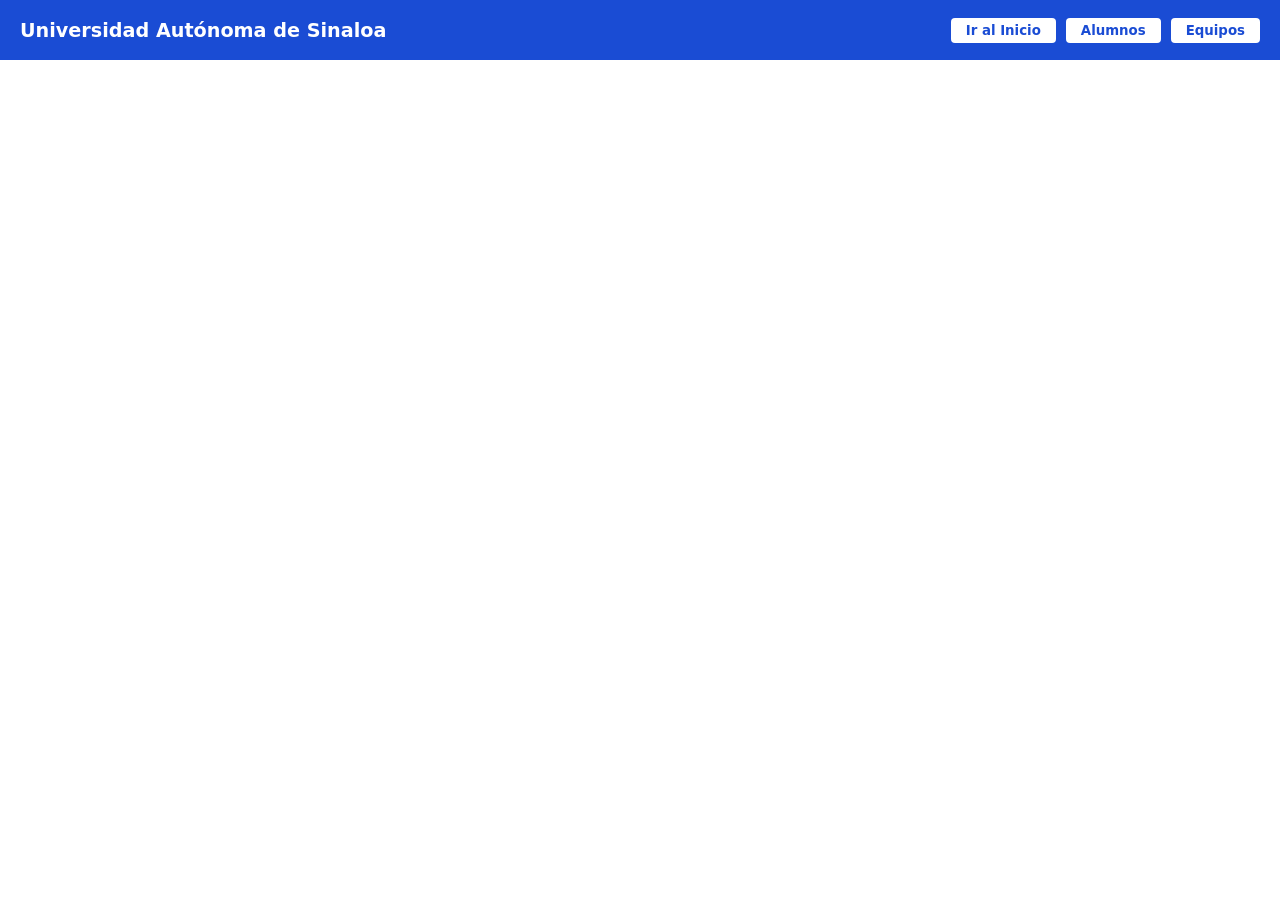
==== prestamos.html @ 99352b66 "Add files via upload" ====
<!DOCTYPE html>
<html lang="es">
<head>
    <meta charset="UTF-8">
    <meta name="viewport" content="width=device-width, initial-scale=1.0">
    <title>UAS - Gestión</title>
    <link rel="stylesheet" href="style.css">
</head>
<body>
  
    <nav>
        <h1>Universidad Autónoma de Sinaloa</h1>
     
        <div class="botones">
          <button onclick="window.location.href='index.html'">
    Ir al Inicio
</button>
            
          <button onclick="window.location.href='Alumnos.html'">
                Alumnos
            </button>

            <button onclick="window.location.href='equipos.html'">
                Equipos
            </button>
           
        </div>
    </nav>

</body>
</html>
---- style.css ----
* {
            padding: 0;
            margin: 0;
            box-sizing: border-box; 
            font-family:system-ui, -apple-system, BlinkMacSystemFont, 'Segoe UI', Roboto, Oxygen, Ubuntu, Cantarell, 'Open Sans', 'Helvetica Neue', sans-serif;
        }

        nav {
            background-color: rgb(26, 76, 212);
            height: 60px;
            display: flex;
            align-items: center; 
            justify-content: space-between; 
            padding: 0 20px;
        }

        .botones {
            display: flex;
            gap: 10px; 
        }

        h1 {
            color: white;
            font-size: 1.2rem;
            font-weight: 900;
        }

        button {
            padding: 5px 15px;
            cursor: pointer;
            border-radius: 4px;
            border: none;
            background-color: white;
            color: rgb(26, 76, 212);
            font-weight: bold;
            transition: 0.3s;
        }

        button:hover {
            background-color: #e0e0e0;
        }
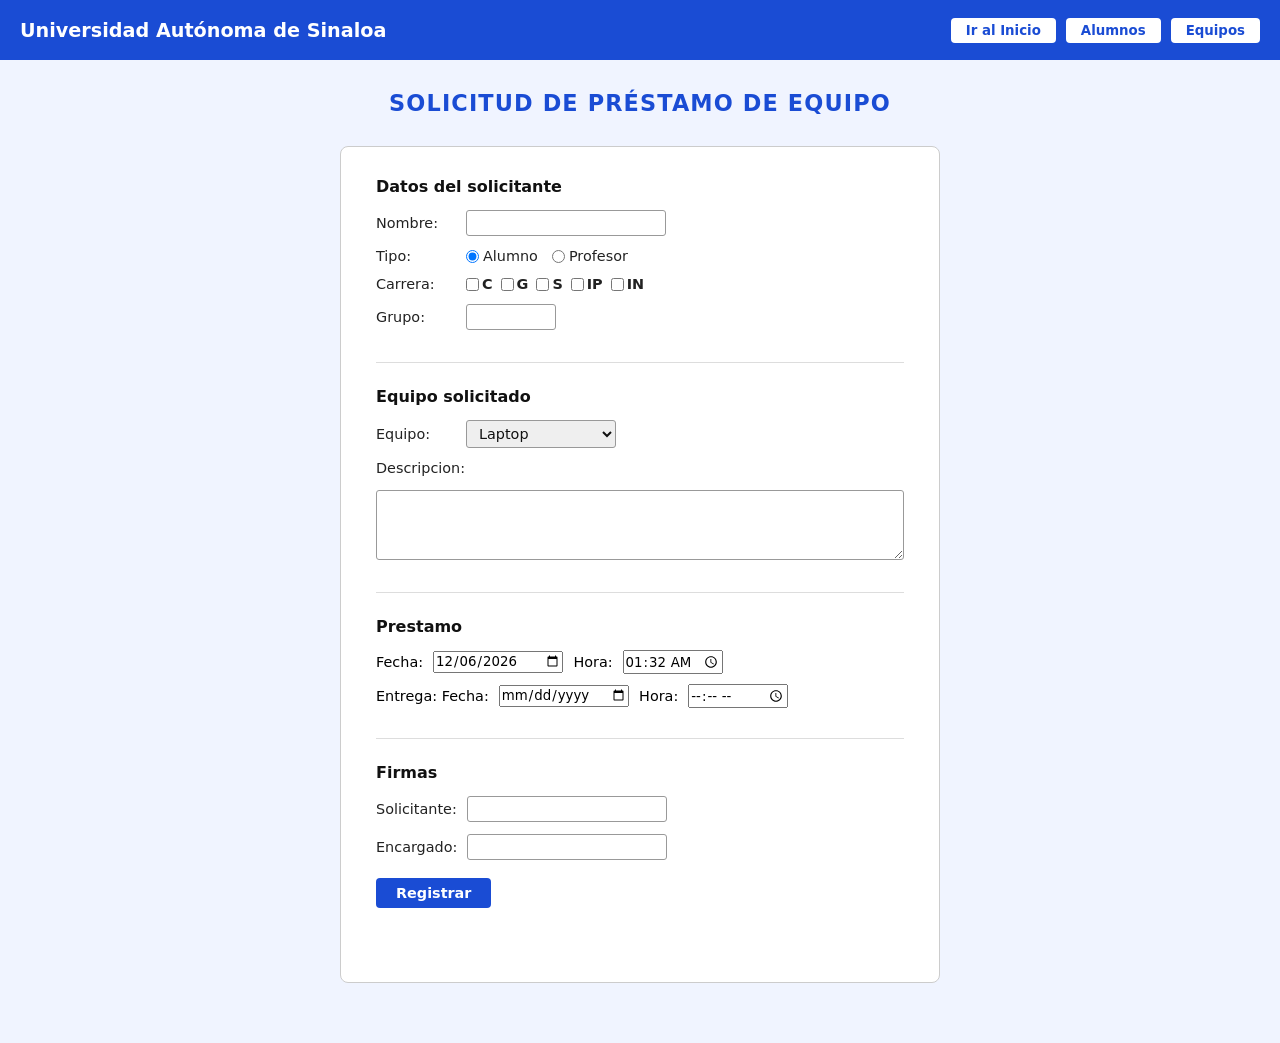
==== commit ea9b8da7: "Add files via upload" ====
--- a/prestamos.html
+++ b/prestamos.html
@@ -1,31 +1,332 @@
-<!DOCTYPE html>
-<html lang="es">
-<head>
-    <meta charset="UTF-8">
-    <meta name="viewport" content="width=device-width, initial-scale=1.0">
-    <title>UAS - Gestión</title>
-    <link rel="stylesheet" href="style.css">
-</head>
-<body>
-  
-    <nav>
-        <h1>Universidad Autónoma de Sinaloa</h1>
-     
-        <div class="botones">
-          <button onclick="window.location.href='index.html'">
-    Ir al Inicio
-</button>
-            
-          <button onclick="window.location.href='Alumnos.html'">
-                Alumnos
-            </button>
-
-            <button onclick="window.location.href='equipos.html'">
-                Equipos
-            </button>
-           
-        </div>
-    </nav>
-
-</body>
-</html>+<!DOCTYPE html>
+<html lang="es">
+<head>
+    <meta charset="UTF-8">
+    <meta name="viewport" content="width=device-width, initial-scale=1.0">
+    <title>UAS - Préstamo de Equipo</title>
+    <link rel="stylesheet" href="style.css">
+    <style>
+        body {
+            background: #f0f4ff;
+        }
+
+        .page-title {
+            text-align: center;
+            padding: 30px 0 10px;
+            font-size: 1.4rem;
+            font-weight: 900;
+            color: rgb(26, 76, 212);
+            letter-spacing: 0.05em;
+            text-transform: uppercase;
+        }
+
+        .form-container {
+            max-width: 600px;
+            margin: 20px auto 60px;
+            background: white;
+            border: 1px solid #ccc;
+            border-radius: 8px;
+            padding: 30px 35px;
+        }
+
+        .section {
+            margin-bottom: 24px;
+            padding-bottom: 20px;
+            border-bottom: 1px solid #ddd;
+        }
+
+        .section:last-of-type {
+            border-bottom: none;
+        }
+
+        .section h2 {
+            font-size: 1rem;
+            font-weight: 800;
+            color: #111;
+            margin-bottom: 14px;
+        }
+
+        .field {
+            display: flex;
+            align-items: center;
+            gap: 10px;
+            margin-bottom: 12px;
+            flex-wrap: wrap;
+        }
+
+        .field label {
+            font-size: 0.9rem;
+            color: #222;
+            min-width: 80px;
+        }
+
+        .field input[type="text"],
+        .field select {
+            border: 1px solid #999;
+            border-radius: 3px;
+            padding: 4px 8px;
+            font-size: 0.9rem;
+            font-family: inherit;
+            color: #111;
+        }
+
+        .field input[type="text"] { width: 200px; }
+        .field select { width: 150px; }
+
+        .field textarea {
+            width: 100%;
+            height: 70px;
+            resize: vertical;
+            margin-top: 4px;
+            border: 1px solid #999;
+            border-radius: 3px;
+            padding: 6px 8px;
+            font-size: 0.9rem;
+            font-family: inherit;
+        }
+
+        .field input[type="date"],
+        .field input[type="time"] {
+            border: 1px solid #999;
+            border-radius: 3px;
+            padding: 4px 8px;
+            font-size: 0.9rem;
+            font-family: inherit;
+        }
+
+        .carrera-row {
+            display: flex;
+            align-items: center;
+            gap: 8px;
+            flex-wrap: wrap;
+            font-size: 0.9rem;
+        }
+
+        .carrera-row label {
+            display: flex;
+            align-items: center;
+            gap: 3px;
+            min-width: auto;
+            font-weight: 600;
+        }
+
+        .radio-row {
+            display: flex;
+            align-items: center;
+            gap: 14px;
+            font-size: 0.9rem;
+        }
+
+        .radio-row label {
+            display: flex;
+            align-items: center;
+            gap: 4px;
+            min-width: auto;
+        }
+
+        .fecha-row {
+            display: flex;
+            align-items: center;
+            gap: 10px;
+            margin-bottom: 10px;
+            font-size: 0.9rem;
+            flex-wrap: wrap;
+        }
+
+        .btn-registrar {
+            background-color: rgb(26, 76, 212);
+            color: white;
+            border: none;
+            padding: 7px 20px;
+            border-radius: 4px;
+            font-size: 0.9rem;
+            font-weight: 700;
+            cursor: pointer;
+            transition: 0.2s;
+            margin-top: 6px;
+        }
+
+        .btn-registrar:hover {
+            background-color: rgb(18, 55, 160);
+        }
+
+        #toast {
+            display: none;
+            position: fixed;
+            bottom: 24px;
+            right: 24px;
+            background: rgb(26, 76, 212);
+            color: white;
+            padding: 10px 20px;
+            border-radius: 6px;
+            font-size: 0.88rem;
+            font-weight: 600;
+            box-shadow: 0 3px 12px rgba(0,0,0,0.2);
+        }
+    </style>
+</head>
+<body>
+
+    <nav>
+        <h1>Universidad Autónoma de Sinaloa</h1>
+        <div class="botones">
+            <button onclick="window.location.href='index.html'">Ir al Inicio</button>
+            <button onclick="window.location.href='Alumnos.html'">Alumnos</button>
+            <button onclick="window.location.href='equipos.html'">Equipos</button>
+        </div>
+    </nav>
+
+    <p class="page-title">Solicitud de Préstamo de Equipo</p>
+
+    <div class="form-container">
+
+        <!-- Datos del solicitante -->
+        <div class="section">
+            <h2>Datos del solicitante</h2>
+
+            <div class="field">
+                <label>Nombre:</label>
+                <input type="text" id="nombre">
+            </div>
+
+            <div class="field">
+                <label>Tipo:</label>
+                <div class="radio-row">
+                    <label><input type="radio" name="tipo" value="Alumno" checked> Alumno</label>
+                    <label><input type="radio" name="tipo" value="Profesor"> Profesor</label>
+                </div>
+            </div>
+
+            <div class="field">
+                <label>Carrera:</label>
+                <div class="carrera-row">
+                    <label><input type="checkbox" name="carrera" value="C"> C</label>
+                    <label><input type="checkbox" name="carrera" value="G"> G</label>
+                    <label><input type="checkbox" name="carrera" value="S"> S</label>
+                    <label><input type="checkbox" name="carrera" value="IP"> IP</label>
+                    <label><input type="checkbox" name="carrera" value="IN"> IN</label>
+                </div>
+            </div>
+
+            <div class="field">
+                <label>Grupo:</label>
+                <input type="text" id="grupo" style="width:90px;" maxlength="5">
+            </div>
+        </div>
+
+        <!-- Equipo solicitado -->
+        <div class="section">
+            <h2>Equipo solicitado</h2>
+
+            <div class="field">
+                <label>Equipo:</label>
+                <select id="equipo">
+                    <option>Laptop</option>
+                    <option>Cañón / Proyector</option>
+                    <option>Cable HDMI</option>
+                    <option>Extension</option>
+                    <option>Tablet</option>
+                    <option>Otro</option>
+                </select>
+            </div>
+
+            <div class="field" style="flex-direction:column; align-items:flex-start;">
+                <label>Descripcion:</label>
+                <textarea id="descripcion"></textarea>
+            </div>
+        </div>
+
+        <!-- Prestamo -->
+        <div class="section">
+            <h2>Prestamo</h2>
+
+            <div class="fecha-row">
+                <label>Fecha:</label>
+                <input type="date" id="fecha-prestamo">
+                <label>Hora:</label>
+                <input type="time" id="hora-prestamo">
+            </div>
+
+            <div class="fecha-row">
+                <label>Entrega: Fecha:</label>
+                <input type="date" id="fecha-entrega">
+                <label>Hora:</label>
+                <input type="time" id="hora-entrega">
+            </div>
+        </div>
+
+        <!-- Firmas -->
+        <div class="section">
+            <h2>Firmas</h2>
+
+            <div class="field">
+                <label>Solicitante:</label>
+                <input type="text" id="firma-solicitante">
+            </div>
+
+            <div class="field">
+                <label>Encargado:</label>
+                <input type="text" id="firma-encargado">
+            </div>
+
+            <button class="btn-registrar" onclick="registrar()">Registrar</button>
+        </div>
+
+    </div>
+
+    <div id="toast">✅ Préstamo registrado correctamente.</div>
+
+    <script>
+        const now = new Date();
+        document.getElementById('fecha-prestamo').value = now.toISOString().split('T')[0];
+        document.getElementById('hora-prestamo').value = now.toTimeString().slice(0, 5);
+
+        function registrar() {
+            const nombre = document.getElementById('nombre').value.trim();
+            const grupo  = document.getElementById('grupo').value.trim();
+            const fechaP = document.getElementById('fecha-prestamo').value;
+
+            if (!nombre || !grupo || !fechaP) {
+                alert('Por favor completa: Nombre, Grupo y Fecha de préstamo.');
+                return;
+            }
+
+            const registro = {
+                id: Date.now(),
+                nombre,
+                tipo: document.querySelector('input[name="tipo"]:checked').value,
+                carreras: [...document.querySelectorAll('input[name="carrera"]:checked')].map(c => c.value).join(', ') || '—',
+                grupo,
+                equipo: document.getElementById('equipo').value,
+                descripcion: document.getElementById('descripcion').value.trim(),
+                fechaPrestamo: fechaP,
+                horaPrestamo: document.getElementById('hora-prestamo').value,
+                fechaEntrega: document.getElementById('fecha-entrega').value,
+                horaEntrega: document.getElementById('hora-entrega').value,
+                firmaSolicitante: document.getElementById('firma-solicitante').value.trim(),
+                firmaEncargado: document.getElementById('firma-encargado').value.trim()
+            };
+
+            const lista = JSON.parse(localStorage.getItem('uas_prestamos') || '[]');
+            lista.unshift(registro);
+            localStorage.setItem('uas_prestamos', JSON.stringify(lista));
+
+            const toast = document.getElementById('toast');
+            toast.style.display = 'block';
+            setTimeout(() => toast.style.display = 'none', 2800);
+
+            // Reset form
+            document.getElementById('nombre').value = '';
+            document.getElementById('grupo').value = '';
+            document.getElementById('descripcion').value = '';
+            document.getElementById('fecha-entrega').value = '';
+            document.getElementById('hora-entrega').value = '';
+            document.getElementById('firma-solicitante').value = '';
+            document.getElementById('firma-encargado').value = '';
+            document.querySelectorAll('input[name="carrera"]').forEach(c => c.checked = false);
+            document.querySelector('input[name="tipo"][value="Alumno"]').checked = true;
+        }
+    </script>
+
+</body>
+</html>
